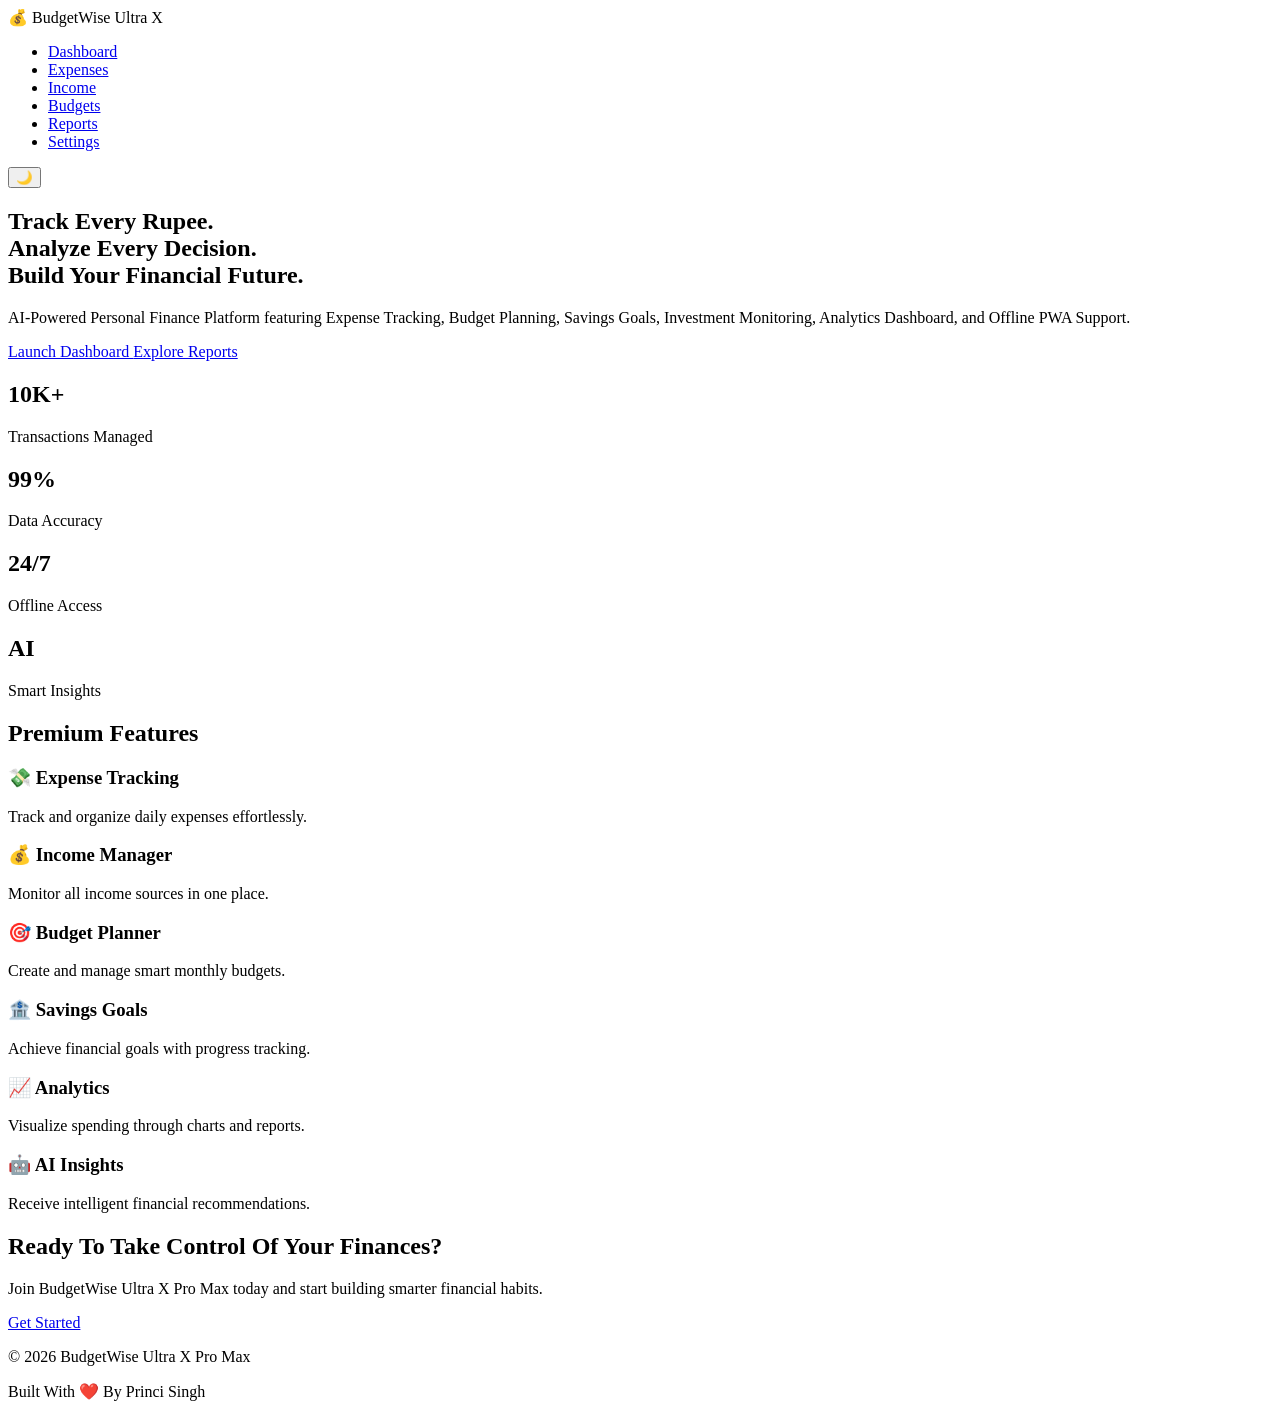
==== index.html @ c4de561e "Create index.html" ====
<!DOCTYPE html>
<html lang="en">

<head>
    <meta charset="UTF-8">
    <meta name="viewport" content="width=device-width, initial-scale=1.0">

    <title>BudgetWise Ultra X Pro Max</title>

    <meta name="description"
        content="AI Powered Personal Finance Management Platform">

    <meta name="theme-color" content="#0f172a">

    <link rel="manifest" href="manifest.json">

    <link rel="stylesheet" href="css/style.css">
    <link rel="stylesheet" href="css/animations.css">
    <link rel="stylesheet" href="css/responsive.css">

    <link href="https://fonts.googleapis.com/css2?family=Poppins:wght@300;400;500;600;700;800&display=swap"
        rel="stylesheet">
</head>

<body>

    <!-- Navbar -->

    <header class="navbar">

        <div class="logo">
            💰 BudgetWise Ultra X
        </div>

        <nav>

            <ul class="nav-links">

                <li><a href="dashboard.html">Dashboard</a></li>

                <li><a href="expenses.html">Expenses</a></li>

                <li><a href="income.html">Income</a></li>

                <li><a href="budgets.html">Budgets</a></li>

                <li><a href="reports.html">Reports</a></li>

                <li><a href="settings.html">Settings</a></li>

            </ul>

        </nav>

        <button id="themeToggle" class="theme-btn">
            🌙
        </button>

    </header>

    <!-- Hero Section -->

    <section class="hero">

        <div class="hero-content">

            <h1>
                Track Every Rupee.
                <br>
                Analyze Every Decision.
                <br>
                Build Your Financial Future.
            </h1>

            <p>

                AI-Powered Personal Finance Platform
                featuring Expense Tracking,
                Budget Planning,
                Savings Goals,
                Investment Monitoring,
                Analytics Dashboard,
                and Offline PWA Support.

            </p>

            <div class="hero-buttons">

                <a href="dashboard.html" class="btn-primary">
                    Launch Dashboard
                </a>

                <a href="reports.html" class="btn-secondary">
                    Explore Reports
                </a>

            </div>

        </div>

    </section>

    <!-- Statistics -->

    <section class="stats">

        <div class="stat-card">
            <h2>10K+</h2>
            <p>Transactions Managed</p>
        </div>

        <div class="stat-card">
            <h2>99%</h2>
            <p>Data Accuracy</p>
        </div>

        <div class="stat-card">
            <h2>24/7</h2>
            <p>Offline Access</p>
        </div>

        <div class="stat-card">
            <h2>AI</h2>
            <p>Smart Insights</p>
        </div>

    </section>

    <!-- Features -->

    <section class="features">

        <h2>Premium Features</h2>

        <div class="feature-grid">

            <div class="feature-card">
                <h3>💸 Expense Tracking</h3>
                <p>Track and organize daily expenses effortlessly.</p>
            </div>

            <div class="feature-card">
                <h3>💰 Income Manager</h3>
                <p>Monitor all income sources in one place.</p>
            </div>

            <div class="feature-card">
                <h3>🎯 Budget Planner</h3>
                <p>Create and manage smart monthly budgets.</p>
            </div>

            <div class="feature-card">
                <h3>🏦 Savings Goals</h3>
                <p>Achieve financial goals with progress tracking.</p>
            </div>

            <div class="feature-card">
                <h3>📈 Analytics</h3>
                <p>Visualize spending through charts and reports.</p>
            </div>

            <div class="feature-card">
                <h3>🤖 AI Insights</h3>
                <p>Receive intelligent financial recommendations.</p>
            </div>

        </div>

    </section>

    <!-- CTA -->

    <section class="cta">

        <h2>
            Ready To Take Control Of Your Finances?
        </h2>

        <p>
            Join BudgetWise Ultra X Pro Max today and
            start building smarter financial habits.
        </p>

        <a href="dashboard.html" class="btn-primary">
            Get Started
        </a>

    </section>

    <!-- Footer -->

    <footer>

        <p>
            © 2026 BudgetWise Ultra X Pro Max
        </p>

        <p>
            Built With ❤️ By Princi Singh
        </p>

    </footer>

    <script src="js/app.js"></script>
    <script src="js/theme.js"></script>

</body>

</html>
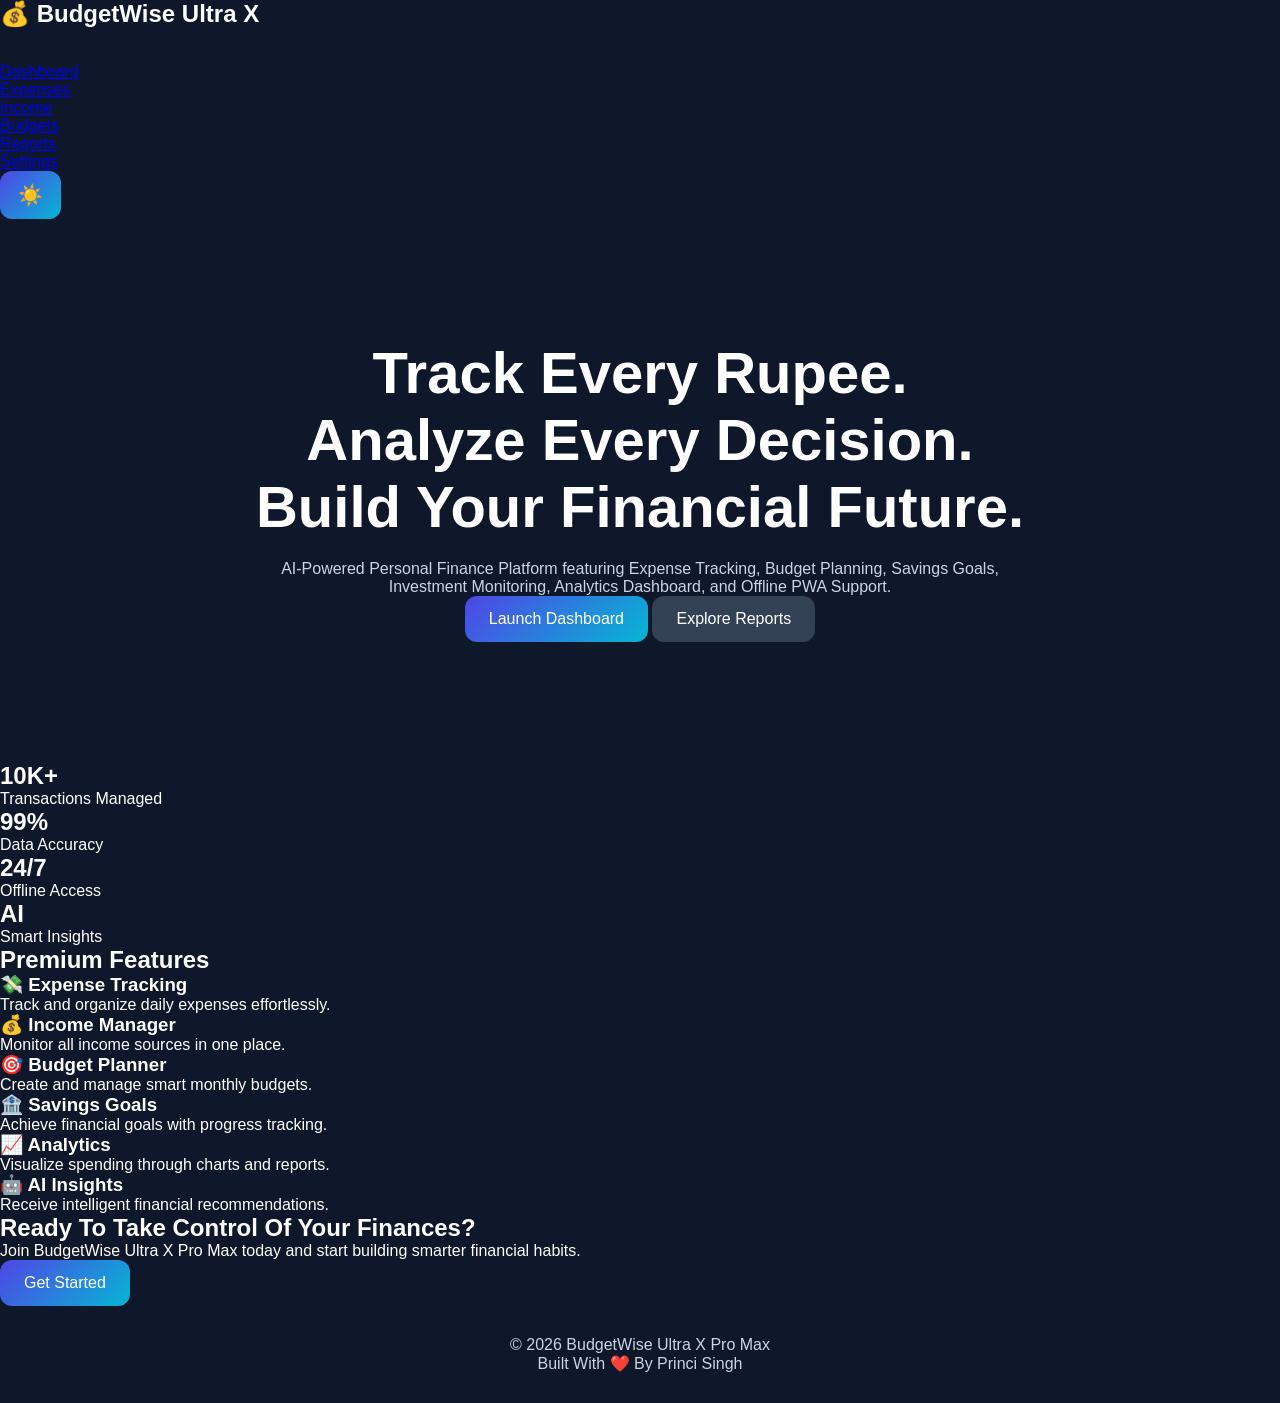
==== commit 6934c501: "Update index.html" ====
--- a/index.html
+++ b/index.html
@@ -36,17 +36,17 @@
 
             <ul class="nav-links">
 
-                <li><a href="dashboard.html">Dashboard</a></li>
-
-                <li><a href="expenses.html">Expenses</a></li>
-
-                <li><a href="income.html">Income</a></li>
-
-                <li><a href="budgets.html">Budgets</a></li>
-
-                <li><a href="reports.html">Reports</a></li>
-
-                <li><a href="settings.html">Settings</a></li>
+                <li><a href="html/dashboard.html">Dashboard</a></li>
+
+                <li><a href="html/expenses.html">Expenses</a></li>
+
+                <li><a href="html/income.html">Income</a></li>
+
+                <li><a href="html/budgets.html">Budgets</a></li>
+
+                <li><a href="html/reports.html">Reports</a></li>
+
+                <li><a href="html/settings.html">Settings</a></li>
 
             </ul>
 
--- a/css/style.css
+++ b/css/style.css
@@ -0,0 +1,475 @@
+/* ===================================
+   BudgetWise Ultra X Pro Max
+   Main Style Sheet
+=================================== */
+
+*{
+    margin:0;
+    padding:0;
+    box-sizing:border-box;
+    font-family:'Poppins',sans-serif;
+}
+
+:root{
+
+    --primary:#4f46e5;
+    --secondary:#06b6d4;
+
+    --success:#22c55e;
+    --danger:#ef4444;
+    --warning:#f59e0b;
+
+    --bg:#0f172a;
+    --card:#1e293b;
+
+    --text:#ffffff;
+    --text-light:#cbd5e1;
+
+    --border:rgba(255,255,255,0.1);
+
+    --shadow:
+    0 10px 25px rgba(0,0,0,0.25);
+
+}
+
+body{
+
+    background:var(--bg);
+    color:var(--text);
+
+    min-height:100vh;
+
+}
+
+/* ===== Sidebar ===== */
+
+.sidebar{
+
+    position:fixed;
+
+    top:0;
+    left:0;
+
+    width:260px;
+    height:100vh;
+
+    background:rgba(15,23,42,.95);
+
+    border-right:1px solid var(--border);
+
+    backdrop-filter:blur(20px);
+
+    padding:25px;
+
+    overflow-y:auto;
+
+}
+
+.logo{
+
+    font-size:24px;
+    font-weight:700;
+
+    margin-bottom:35px;
+
+    color:#fff;
+
+}
+
+.sidebar ul{
+
+    list-style:none;
+
+}
+
+.sidebar ul li{
+
+    margin-bottom:12px;
+
+}
+
+.sidebar ul li a{
+
+    display:block;
+
+    padding:14px 18px;
+
+    text-decoration:none;
+
+    color:var(--text-light);
+
+    border-radius:12px;
+
+    transition:.3s;
+
+}
+
+.sidebar ul li a:hover,
+.sidebar ul li a.active{
+
+    background:linear-gradient(
+    135deg,
+    var(--primary),
+    var(--secondary));
+
+    color:white;
+
+}
+
+/* ===== Main Content ===== */
+
+.main-content{
+
+    margin-left:260px;
+
+    padding:30px;
+
+}
+
+/* ===== Header ===== */
+
+.dashboard-header{
+
+    display:flex;
+
+    justify-content:space-between;
+
+    align-items:center;
+
+    margin-bottom:30px;
+
+}
+
+.dashboard-header h1{
+
+    font-size:32px;
+    font-weight:700;
+
+}
+
+.dashboard-header p{
+
+    color:var(--text-light);
+
+    margin-top:6px;
+
+}
+
+/* ===== Theme Button ===== */
+
+.theme-btn{
+
+    border:none;
+
+    cursor:pointer;
+
+    font-size:20px;
+
+    padding:12px 18px;
+
+    border-radius:12px;
+
+    color:white;
+
+    background:linear-gradient(
+    135deg,
+    var(--primary),
+    var(--secondary));
+
+}
+
+/* ===== Cards ===== */
+
+.dashboard-cards{
+
+    display:grid;
+
+    grid-template-columns:
+    repeat(auto-fit,minmax(240px,1fr));
+
+    gap:20px;
+
+    margin-bottom:30px;
+
+}
+
+.card{
+
+    background:var(--card);
+
+    border:1px solid var(--border);
+
+    border-radius:20px;
+
+    padding:22px;
+
+    box-shadow:var(--shadow);
+
+    transition:.3s;
+
+}
+
+.card:hover{
+
+    transform:translateY(-5px);
+
+}
+
+.card h2{
+
+    margin-top:10px;
+
+    font-size:30px;
+
+}
+
+.card h3{
+
+    color:var(--text-light);
+
+}
+
+/* ===== Forms ===== */
+
+.form-section{
+
+    margin-bottom:30px;
+
+}
+
+form{
+
+    display:flex;
+    flex-direction:column;
+
+    gap:15px;
+
+}
+
+input,
+select,
+textarea{
+
+    width:100%;
+
+    padding:14px;
+
+    border:none;
+
+    outline:none;
+
+    border-radius:12px;
+
+    background:#0f172a;
+
+    color:white;
+
+    border:1px solid var(--border);
+
+}
+
+button{
+
+    border:none;
+
+    cursor:pointer;
+
+}
+
+/* ===== Buttons ===== */
+
+.btn-primary{
+
+    display:inline-block;
+
+    padding:14px 24px;
+
+    border-radius:12px;
+
+    text-decoration:none;
+
+    color:white;
+
+    background:linear-gradient(
+    135deg,
+    var(--primary),
+    var(--secondary));
+
+}
+
+.btn-secondary{
+
+    display:inline-block;
+
+    padding:14px 24px;
+
+    border-radius:12px;
+
+    text-decoration:none;
+
+    color:white;
+
+    background:#334155;
+
+}
+
+/* ===== Charts ===== */
+
+.charts-section{
+
+    display:grid;
+
+    grid-template-columns:
+    repeat(auto-fit,minmax(350px,1fr));
+
+    gap:20px;
+
+    margin-bottom:30px;
+
+}
+
+.chart-box{
+
+    background:var(--card);
+
+    border-radius:20px;
+
+    padding:20px;
+
+    border:1px solid var(--border);
+
+}
+
+/* ===== Tables ===== */
+
+.transactions-section{
+
+    margin-bottom:30px;
+
+}
+
+.transactions-section h2{
+
+    margin-bottom:15px;
+
+}
+
+table{
+
+    width:100%;
+
+    border-collapse:collapse;
+
+    background:var(--card);
+
+    border-radius:20px;
+
+    overflow:hidden;
+
+}
+
+th{
+
+    background:#111827;
+
+    padding:15px;
+
+    text-align:left;
+
+}
+
+td{
+
+    padding:15px;
+
+    border-top:1px solid var(--border);
+
+}
+
+/* ===== Progress ===== */
+
+progress{
+
+    width:100%;
+    height:14px;
+
+    margin-top:10px;
+
+}
+
+/* ===== Profile ===== */
+
+.profile-card{
+
+    text-align:center;
+
+}
+
+.profile-avatar{
+
+    width:120px;
+    height:120px;
+
+    border-radius:50%;
+
+    object-fit:cover;
+
+    margin-bottom:15px;
+
+}
+
+/* ===== Hero Section ===== */
+
+.hero{
+
+    text-align:center;
+
+    padding:120px 20px;
+
+}
+
+.hero h1{
+
+    font-size:58px;
+
+    margin-bottom:20px;
+
+}
+
+.hero p{
+
+    color:var(--text-light);
+
+    max-width:800px;
+
+    margin:auto;
+
+}
+
+/* ===== Footer ===== */
+
+footer{
+
+    text-align:center;
+
+    padding:30px;
+
+    color:var(--text-light);
+
+}
+
+/* ===== Scrollbar ===== */
+
+::-webkit-scrollbar{
+
+    width:8px;
+
+}
+
+::-webkit-scrollbar-thumb{
+
+    background:var(--primary);
+
+    border-radius:20px;
+
+}
--- a/css/animations.css
+++ b/css/animations.css
@@ -0,0 +1,353 @@
+/* ===================================
+   BudgetWise Ultra X Pro Max
+   Animations.css
+   Ultra Premium Motion UI
+=================================== */
+
+/* ===== Fade In ===== */
+
+@keyframes fadeIn {
+    from {
+        opacity: 0;
+        transform: translateY(25px);
+    }
+
+    to {
+        opacity: 1;
+        transform: translateY(0);
+    }
+}
+
+.fade-in {
+    animation: fadeIn .8s ease forwards;
+}
+
+/* ===== Slide Up ===== */
+
+@keyframes slideUp {
+    from {
+        opacity: 0;
+        transform: translateY(60px);
+    }
+
+    to {
+        opacity: 1;
+        transform: translateY(0);
+    }
+}
+
+.slide-up {
+    animation: slideUp .9s ease forwards;
+}
+
+/* ===== Slide Left ===== */
+
+@keyframes slideLeft {
+    from {
+        opacity: 0;
+        transform: translateX(60px);
+    }
+
+    to {
+        opacity: 1;
+        transform: translateX(0);
+    }
+}
+
+.slide-left {
+    animation: slideLeft .8s ease forwards;
+}
+
+/* ===== Slide Right ===== */
+
+@keyframes slideRight {
+    from {
+        opacity: 0;
+        transform: translateX(-60px);
+    }
+
+    to {
+        opacity: 1;
+        transform: translateX(0);
+    }
+}
+
+.slide-right {
+    animation: slideRight .8s ease forwards;
+}
+
+/* ===== Zoom In ===== */
+
+@keyframes zoomIn {
+    from {
+        opacity: 0;
+        transform: scale(.8);
+    }
+
+    to {
+        opacity: 1;
+        transform: scale(1);
+    }
+}
+
+.zoom-in {
+    animation: zoomIn .7s ease forwards;
+}
+
+/* ===== Floating Effect ===== */
+
+@keyframes floating {
+
+    0%,
+    100% {
+        transform: translateY(0);
+    }
+
+    50% {
+        transform: translateY(-12px);
+    }
+}
+
+.floating {
+    animation: floating 4s ease-in-out infinite;
+}
+
+/* ===== Glow Pulse ===== */
+
+@keyframes glowPulse {
+
+    0%,
+    100% {
+        box-shadow: 0 0 10px rgba(79, 70, 229, .3);
+    }
+
+    50% {
+        box-shadow: 0 0 30px rgba(79, 70, 229, .8);
+    }
+}
+
+.glow {
+    animation: glowPulse 2s infinite;
+}
+
+/* ===== Card Hover ===== */
+
+.card,
+.card-premium {
+    transition: all .35s ease;
+}
+
+.card:hover,
+.card-premium:hover {
+    transform: translateY(-8px) scale(1.02);
+    box-shadow: 0 18px 40px rgba(0, 0, 0, .35);
+}
+
+/* ===== Button Hover ===== */
+
+.btn,
+.btn-primary,
+.btn-secondary {
+    transition: all .3s ease;
+}
+
+.btn:hover,
+.btn-primary:hover,
+.btn-secondary:hover {
+    transform: translateY(-3px);
+}
+
+/* ===== Dashboard Cards Animation ===== */
+
+.dashboard-cards .card {
+    animation: fadeIn .8s ease forwards;
+}
+
+/* ===== Table Animation ===== */
+
+table tbody tr {
+    transition: .3s ease;
+}
+
+table tbody tr:hover {
+    transform: scale(1.01);
+    background: rgba(255, 255, 255, .04);
+}
+
+/* ===== Sidebar Menu ===== */
+
+.sidebar ul li a {
+    transition: all .3s ease;
+}
+
+.sidebar ul li a:hover {
+    transform: translateX(8px);
+}
+
+/* ===== Gradient Border Animation ===== */
+
+@keyframes borderFlow {
+    0% {
+        background-position: 0% 50%;
+    }
+
+    100% {
+        background-position: 100% 50%;
+    }
+}
+
+.animated-border {
+    background: linear-gradient(
+        270deg,
+        #4f46e5,
+        #06b6d4,
+        #22c55e,
+        #4f46e5
+    );
+
+    background-size: 300% 300%;
+
+    animation: borderFlow 6s linear infinite;
+}
+
+/* ===== Notification Popup ===== */
+
+@keyframes notificationPop {
+    from {
+        opacity: 0;
+        transform: translateX(120%);
+    }
+
+    to {
+        opacity: 1;
+        transform: translateX(0);
+    }
+}
+
+.notification {
+    animation: notificationPop .5s ease;
+}
+
+/* ===== Progress Bar Animation ===== */
+
+@keyframes progressFill {
+    from {
+        width: 0;
+    }
+
+    to {
+        width: 100%;
+    }
+}
+
+.progress-bar {
+    animation: progressFill 2s ease;
+}
+
+/* ===== Rotate ===== */
+
+@keyframes rotate360 {
+    from {
+        transform: rotate(0deg);
+    }
+
+    to {
+        transform: rotate(360deg);
+    }
+}
+
+.rotate {
+    animation: rotate360 5s linear infinite;
+}
+
+/* ===== Shimmer Loading ===== */
+
+@keyframes shimmer {
+    0% {
+        background-position: -1000px 0;
+    }
+
+    100% {
+        background-position: 1000px 0;
+    }
+}
+
+.shimmer {
+    background: linear-gradient(
+        90deg,
+        rgba(255,255,255,.05) 25%,
+        rgba(255,255,255,.15) 50%,
+        rgba(255,255,255,.05) 75%
+    );
+
+    background-size: 1000px 100%;
+    animation: shimmer 2s infinite linear;
+}
+
+/* ===== Bounce ===== */
+
+@keyframes bounce {
+
+    0%,
+    100% {
+        transform: translateY(0);
+    }
+
+    50% {
+        transform: translateY(-10px);
+    }
+}
+
+.bounce {
+    animation: bounce 1.5s infinite;
+}
+
+/* ===== Page Transition ===== */
+
+.page-transition {
+    animation: fadeIn .6s ease;
+}
+
+/* ===== Hero Title ===== */
+
+.hero h1 {
+    animation: slideUp 1s ease;
+}
+
+.hero p {
+    animation: fadeIn 1.4s ease;
+}
+
+/* ===== Finance Score Ring ===== */
+
+.score-circle {
+    animation: zoomIn 1s ease;
+}
+
+/* ===== Floating Icons ===== */
+
+.icon-float {
+    animation: floating 3s ease-in-out infinite;
+}
+
+/* ===== Delays ===== */
+
+.delay-1 {
+    animation-delay: .2s;
+}
+
+.delay-2 {
+    animation-delay: .4s;
+}
+
+.delay-3 {
+    animation-delay: .6s;
+}
+
+.delay-4 {
+    animation-delay: .8s;
+}
+
+.delay-5 {
+    animation-delay: 1s;
+}
--- a/css/responsive.css
+++ b/css/responsive.css
@@ -0,0 +1,313 @@
+/* ===================================
+   BudgetWise Ultra X Pro Max
+   Responsive.css
+=================================== */
+
+/* ===== Large Desktop ===== */
+
+@media (max-width: 1400px){
+
+    .dashboard-cards{
+        grid-template-columns:
+        repeat(auto-fit,minmax(220px,1fr));
+    }
+
+    .charts-section{
+        grid-template-columns:
+        repeat(auto-fit,minmax(320px,1fr));
+    }
+
+}
+
+/* ===== Laptop ===== */
+
+@media (max-width: 1200px){
+
+    .sidebar{
+        width:230px;
+    }
+
+    .main-content{
+        margin-left:230px;
+        padding:25px;
+    }
+
+    .hero h1{
+        font-size:48px;
+    }
+
+}
+
+/* ===== Tablet ===== */
+
+@media (max-width: 992px){
+
+    .sidebar{
+        width:90px;
+        padding:20px 10px;
+    }
+
+    .logo{
+        font-size:18px;
+        text-align:center;
+    }
+
+    .sidebar ul li a{
+        text-align:center;
+        padding:14px 10px;
+        font-size:13px;
+    }
+
+    .main-content{
+        margin-left:90px;
+        padding:20px;
+    }
+
+    .dashboard-header{
+        flex-direction:column;
+        align-items:flex-start;
+        gap:15px;
+    }
+
+    .dashboard-header h1{
+        font-size:28px;
+    }
+
+    .charts-section{
+        grid-template-columns:1fr;
+    }
+
+    .dashboard-cards{
+        grid-template-columns:
+        repeat(2,1fr);
+    }
+
+    .analytics-widget{
+        grid-template-columns:
+        repeat(2,1fr);
+    }
+
+}
+
+/* ===== Mobile Large ===== */
+
+@media (max-width: 768px){
+
+    .sidebar{
+
+        position:fixed;
+        bottom:0;
+        top:auto;
+
+        width:100%;
+        height:75px;
+
+        display:flex;
+        justify-content:center;
+        align-items:center;
+
+        padding:10px;
+
+        z-index:999;
+    }
+
+    .logo{
+        display:none;
+    }
+
+    .sidebar ul{
+        display:flex;
+        gap:6px;
+        overflow-x:auto;
+    }
+
+    .sidebar ul li{
+        margin:0;
+    }
+
+    .sidebar ul li a{
+        padding:10px 12px;
+        font-size:12px;
+        white-space:nowrap;
+    }
+
+    .main-content{
+        margin-left:0;
+        padding:18px;
+        padding-bottom:100px;
+    }
+
+    .dashboard-cards{
+        grid-template-columns:1fr;
+    }
+
+    .analytics-widget{
+        grid-template-columns:1fr;
+    }
+
+    .goals-section{
+        grid-template-columns:1fr;
+    }
+
+    .hero{
+        padding:80px 20px;
+    }
+
+    .hero h1{
+        font-size:38px;
+    }
+
+    .hero p{
+        font-size:15px;
+    }
+
+    .profile-avatar{
+        width:110px;
+        height:110px;
+    }
+
+    .chart-box{
+        min-height:280px;
+    }
+
+    table{
+        display:block;
+        overflow-x:auto;
+        white-space:nowrap;
+    }
+
+}
+
+/* ===== Mobile Medium ===== */
+
+@media (max-width: 576px){
+
+    .main-content{
+        padding:15px;
+        padding-bottom:110px;
+    }
+
+    .dashboard-header h1{
+        font-size:24px;
+    }
+
+    .dashboard-header p{
+        font-size:14px;
+    }
+
+    .card{
+        padding:18px;
+    }
+
+    .card h2{
+        font-size:24px;
+    }
+
+    .btn,
+    .btn-primary,
+    .btn-secondary{
+        width:100%;
+        text-align:center;
+        justify-content:center;
+    }
+
+    input,
+    select,
+    textarea{
+        padding:12px;
+        font-size:14px;
+    }
+
+    .profile-card h2{
+        font-size:22px;
+    }
+
+    .score-circle{
+        width:140px;
+        height:140px;
+        font-size:1.5rem;
+    }
+
+}
+
+/* ===== Small Mobile ===== */
+
+@media (max-width: 420px){
+
+    .hero h1{
+        font-size:30px;
+    }
+
+    .hero p{
+        font-size:14px;
+    }
+
+    .dashboard-header h1{
+        font-size:22px;
+    }
+
+    .theme-btn{
+        padding:10px 14px;
+        font-size:16px;
+    }
+
+    .card h2{
+        font-size:22px;
+    }
+
+    .chart-box{
+        padding:15px;
+    }
+
+    .sidebar ul li a{
+        font-size:11px;
+        padding:8px 10px;
+    }
+
+}
+
+/* ===== Ultra Small Devices ===== */
+
+@media (max-width: 320px){
+
+    .hero h1{
+        font-size:26px;
+    }
+
+    .main-content{
+        padding:10px;
+        padding-bottom:120px;
+    }
+
+    .card{
+        padding:15px;
+    }
+
+    .dashboard-header h1{
+        font-size:20px;
+    }
+
+    .profile-avatar{
+        width:90px;
+        height:90px;
+    }
+
+}
+
+/* ===== Landscape Phones ===== */
+
+@media (max-height: 500px){
+
+    .sidebar{
+        overflow-y:auto;
+    }
+
+    .hero{
+        padding:50px 20px;
+    }
+
+    .hero h1{
+        font-size:32px;
+    }
+
+}
